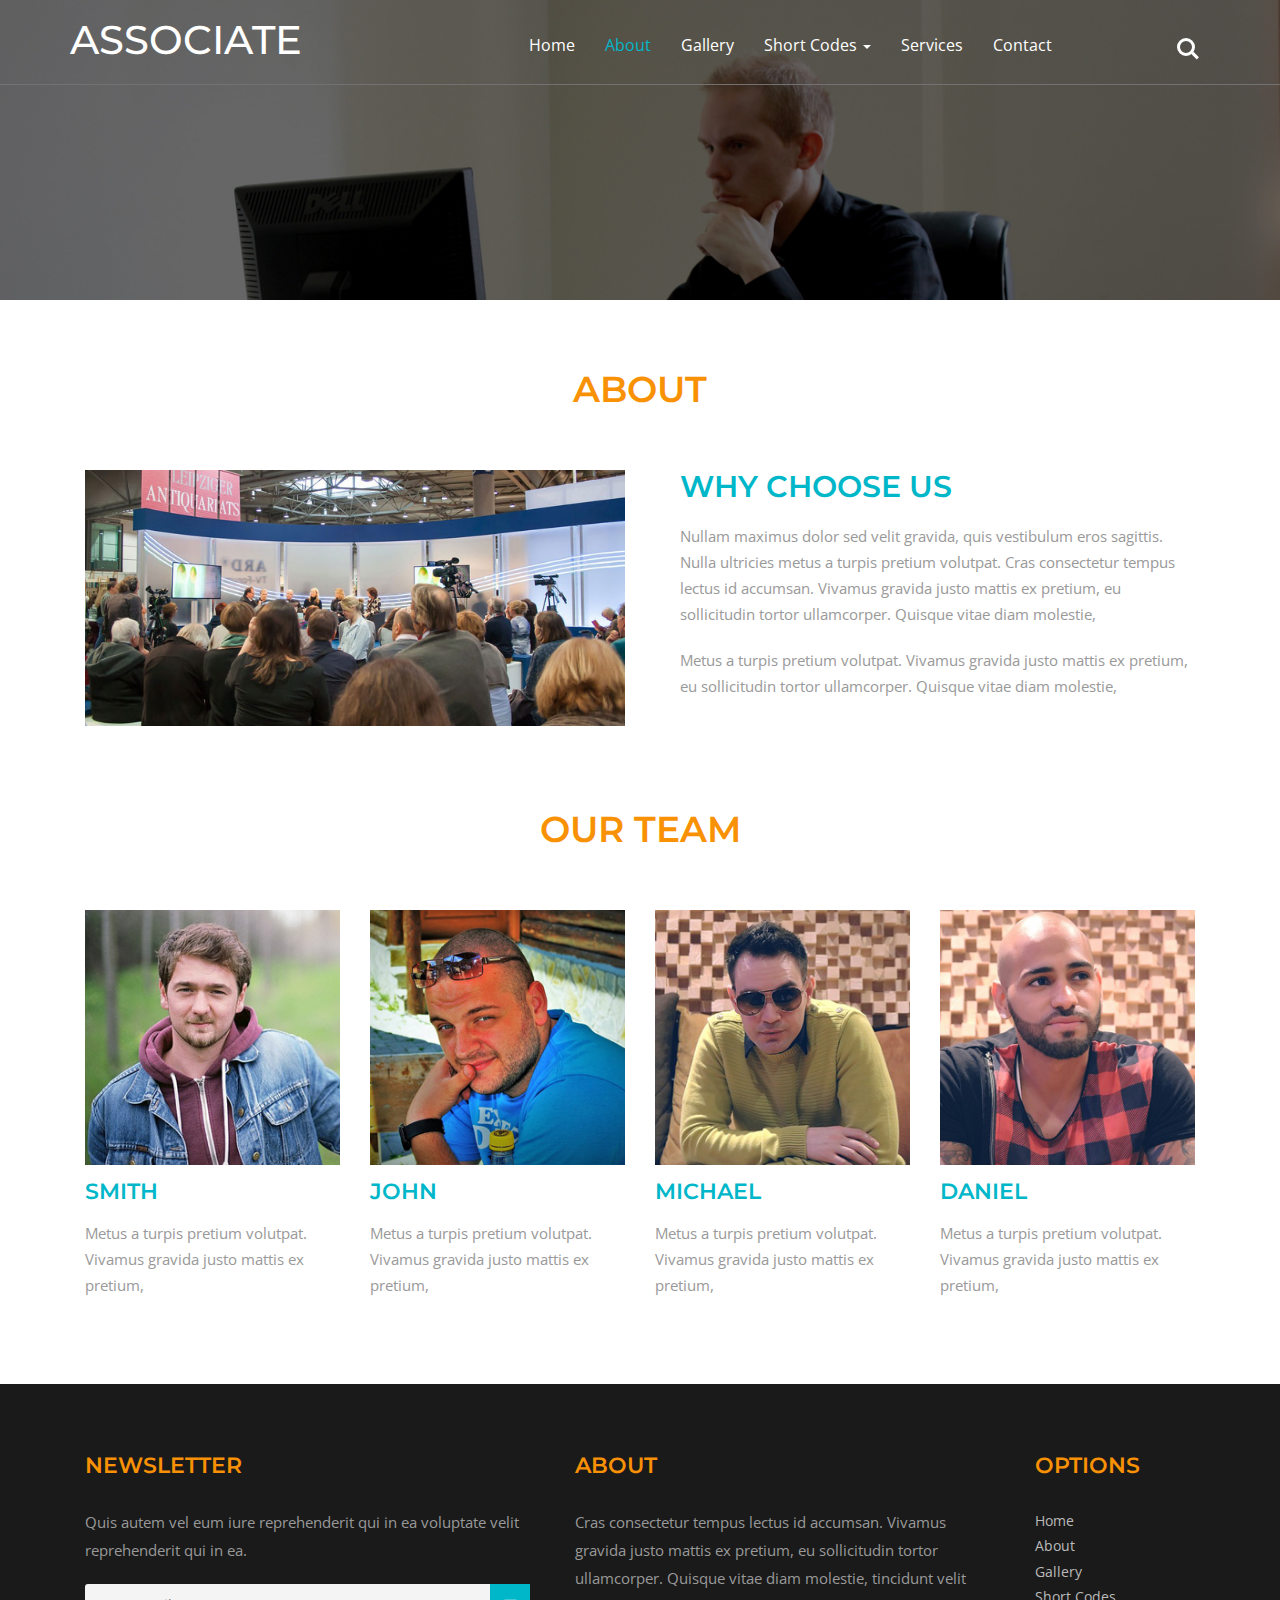
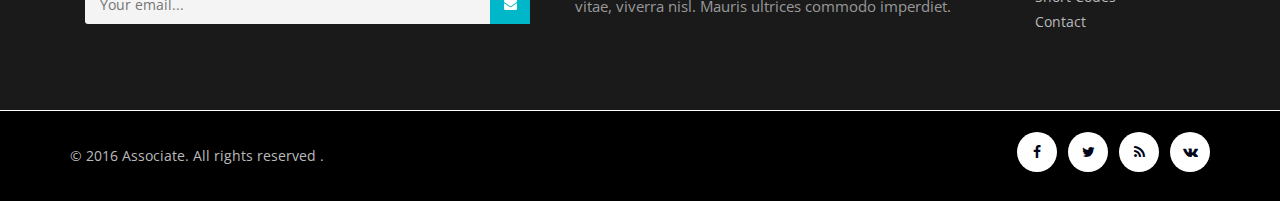
==== about.html @ c4ca6e02 "rally point start" ====
<!DOCTYPE html>
<html>
<!-- Head -->
<head>
	<title>Associate a Corporate Business Category Flat Bootstrap Responsive Website Template | About</title>
	<!-- Meta-Tags -->
		<meta name="viewport" content="width=device-width, initial-scale=1">
		<meta http-equiv="Content-Type" content="text/html; charset=utf-8">
		<meta name="keywords" content="Associate a Responsive Web Template, Bootstrap Web Templates, Flat Web Templates, Android Compatible Web Template, Smartphone Compatible Web Template, Free Webdesigns for Nokia, Samsung, LG, Sony Ericsson, Motorola Web Design">
		<script type="application/x-javascript"> addEventListener("load", function() { setTimeout(hideURLbar, 0); }, false); function hideURLbar(){ window.scrollTo(0,1); } </script>
	<!-- //Meta-Tags -->
	<!-- Custom-Theme-Files -->
	<link rel="stylesheet" href="css/bootstrap.min.css" type="text/css" media="all">
	<link rel="stylesheet" href="css/style.css" type="text/css" media="all">
	<link rel="stylesheet" href="css/font-awesome.min.css" />

	<!-- //Custom-Theme-Files -->
	<!-- Web-Fonts -->
	<link rel="stylesheet" href="//fonts.googleapis.com/css?family=Open+Sans:400,300,600,700,800" 	type="text/css">
	<link rel="stylesheet" href="//fonts.googleapis.com/css?family=Montserrat:400,700" 				type="text/css">
	<!-- //Web-Fonts -->
	<!-- Default-JavaScript-File -->
	<script type="text/javascript" src="js/jquery-2.1.4.min.js"></script>
	<script type="text/javascript" src="js/bootstrap.min.js"></script>
	<script src="js/main.js"></script>
</head>
<!-- //Head -->
<!-- Body -->
<body>
	<!-- Header -->
	<!-- banner -->
	<div class="w3l-banner1">
		<div class="header">
		<!-- Top-Bar -->
				<div class="top-bar">
				<div class="container">
					<div class="header-nav">
						<nav class="navbar navbar-default">
							<!-- Brand and toggle get grouped for better mobile display -->
							<div class="navbar-header">
								<button type="button" class="navbar-toggle collapsed" data-toggle="collapse" data-target="#bs-example-navbar-collapse-1">
									<span class="sr-only">Toggle navigation</span>
									<span class="icon-bar"></span>
									<span class="icon-bar"></span>
									<span class="icon-bar"></span>
								</button>
								<h1><a class="navbar-brand" href="index.html">Associate</a></h1>
							</div>
							<!-- Collect the nav links, forms, and other content for toggling -->
							<div class="collapse navbar-collapse nav-wil" id="bs-example-navbar-collapse-1">
								<ul class="nav navbar-nav ">
									<li><a href="index.html">Home</a></li>
									<li><a class=" active" href="about.html">About</a></li>
									<li><a href="gallery.html">Gallery</a></li>
									<li class="dropdown">
									<a href="#" class="dropdown-toggle" data-toggle="dropdown" aria-expanded="false">Short Codes <b class="caret"></b></a>
									<ul class="dropdown-menu agile_short_dropdown">
										<li><a href="icons.html">Icons</a></li>
										<li><a href="typography.html">Typography</a></li>
									</ul>
								</li>
									<li><a href="services.html">Services</a></li>
									<li><a href="contact.html">Contact</a></li>
								</ul>
							</div>
							<!-- /navbar-collapse -->

						</nav>
						<div class="cd-main-header">
									<a class="cd-search-trigger" href="#cd-search"> <span></span></a>
									<!-- cd-header-buttons -->
								</div>
								<div id="cd-search" class="cd-search">
									<form action="#" method="post">
										<input name="Search" type="search" placeholder="Search...">
									</form>
								</div>
					</div>
				</div>
			</div>
		<!-- //Top-Bar -->
	</div>
	<!-- //Header -->
	
	</div>
	<!-- //banner -->
	<!-- about -->
	<div class="agileits-abt">
		<div class="container">
			<h2 class="w3ls_head">About</h2>
			<div class="ab-top">
				<div class="col-md-6 ab-w3ls-left">
					<img src="images/9.jpg" class="img-responsive" alt="img">
				</div>
				<div class="col-md-6 ab-w3ls-right">
					<h4>Why choose us</h4>
					<p>Nullam maximus dolor sed velit gravida, quis vestibulum eros sagittis. Nulla ultricies metus a turpis pretium volutpat. Cras consectetur tempus lectus id accumsan. Vivamus gravida justo mattis ex pretium, eu sollicitudin tortor ullamcorper. Quisque vitae diam molestie,</p>
					<p>Metus a turpis pretium volutpat. Vivamus gravida justo mattis ex pretium, eu sollicitudin tortor ullamcorper. Quisque vitae diam molestie,</p>
				</div>
				<div class="clearfix"></div>
			</div>
			<!-- team -->
			<div class="team agileits">
				<div class="team-info">
					<h3 class="w3ls_head">Our Team</h3>  
						<div class="team-row">
							<div class="col-md-3 team-grids">
								<div class="team-agile-img"> 
									<a href="#"><img src="images/t1.jpg" alt="img"></a>
										<div class="view-caption">
												<ul>
													<li><a href="#"><span class="fa fa-facebook"></span></a></li>
													<li><a href="#"><span class="fa fa-twitter"></span></a></li>
													<li><a href="#"><span class="fa fa-google-plus"></span></a></li>
												</ul>
										</div> 
							
								</div>
								<h4>Smith</h4>
								<p>Metus a turpis pretium volutpat. Vivamus gravida justo mattis ex pretium, </p>
							</div>					
							<div class="col-md-3 team-grids">
								<div class="team-agile-img"> 
									<a href="#"><img src="images/t2.jpg" alt="img"></a>
									<div class="view-caption">
										<ul>
											<li><a href="#"><span class="fa fa-facebook"></span></a></li>
											<li><a href="#"><span class="fa fa-twitter"></span></a></li>
											<li><a href="#"><span class="fa fa-google-plus"></span></a></li>
										</ul>
									</div>    
								</div>
								<h4>John </h4> 
								<p>Metus a turpis pretium volutpat. Vivamus gravida justo mattis ex pretium, </p>
							</div>
							<div class="col-md-3 team-grids">
								<div class="team-agile-img"> 
									<a href="#"><img src="images/t3.jpg" alt="img"></a>
									<div class="view-caption">
										<ul>
											<li><a href="#"><span class="fa fa-facebook"></span></a></li>
											<li><a href="#"><span class="fa fa-twitter"></span></a></li>
											<li><a href="#"><span class="fa fa-google-plus"></span></a></li>
										</ul>
									</div>    
								</div>
								<h4>Michael</h4> 
								<p>Metus a turpis pretium volutpat. Vivamus gravida justo mattis ex pretium, </p>
							</div>
							<div class="col-md-3 team-grids">
								<div class="team-agile-img"> 
									<a href="#"><img src="images/t4.jpg" alt="img"></a>
									<div class="view-caption">
										<ul>
											<li><a href="#"><span class="fa fa-facebook"></span></a></li>
											<li><a href="#"><span class="fa fa-twitter"></span></a></li>
											<li><a href="#"><span class="fa fa-google-plus"></span></a></li>
										</ul>
									</div>    
								</div>
								<h4>Daniel</h4> 
								<p>Metus a turpis pretium volutpat. Vivamus gravida justo mattis ex pretium, </p>
							</div>
							<div class="clearfix"> </div>
						</div>
				</div>
			</div>
		<!-- //team -->
		</div>
	</div>
	<!-- //about -->
	<!-- footer -->
	<div class="footer-top">
		<div class="container">
			<div class="col-md-5 w3l-footer-top">
				<h3>NEWSLETTER</h3>
				<p>Quis autem vel eum iure reprehenderit qui in ea voluptate velit reprehenderit qui in ea.</p>

					<form action="#" method="post" class="newsletter">
						<input class="email" type="email" placeholder="Your email..." required="">
						<input type="submit" class="submit" value="">
					</form>
					
			</div>
			
			<div class="col-md-5 wthree-footer-top">
				<h3>About</h3>
					<p>Cras consectetur tempus lectus id accumsan. Vivamus gravida justo mattis ex pretium, eu sollicitudin tortor ullamcorper. Quisque vitae diam molestie, tincidunt velit vitae, viverra nisl. Mauris ultrices commodo imperdiet. </p>
			</div>
			<div class="col-md-2 w3ls-footer-top">
				<h3>Options</h3>
					<ul>
						<li><a href="index.html">Home</a></li>
						<li><a href="about.html">About</a></li>
						<li><a href="gallery.html">Gallery</a></li>
						<li><a href="icons.html">Short Codes</a></li>
						<li><a href="contact.html">Contact</a></li>
					</ul>
			</div>
				<div class="clearfix"></div>
		</div>
	</div>
	<div class="footer-w3layouts">
		<div class="container">
			<div class="agile-copy">
					<p>© 2016 Associate. All rights reserved .</p>
				</div>
			<div class="agileits-social">
				<ul>
					<li><a href="#"><i class="fa fa-facebook"></i></a></li>
					<li><a href="#"><i class="fa fa-twitter"></i></a></li>
					<li><a href="#"><i class="fa fa-rss"></i></a></li>
					<li><a href="#"><i class="fa fa-vk"></i></a></li>
				</ul>
			</div>
				<div class="clearfix"></div>
		</div>
	</div>
	<!-- //footer -->
</body>
<!-- //Body -->
</html>
---- css/style.css ----
/*-- Reset-Code --*/

body {
	padding: 0;
	margin: 0;
	background: #FFF;
	font-family: 'Open Sans', sans-serif;
}
body a {
	transition: 0.5s all;
	-webkit-transition: 0.5s all;
	-moz-transition: 0.5s all;
	-o-transition: 0.5s all;
	-ms-transition: 0.5s all;
	text-decoration: none;
}
body a:hover {
	text-decoration: none;
}

body a:focus, a:hover {
	text-decoration: none;
}
input[type="button"], input[type="submit"] {
	transition: 0.5s all;
	-webkit-transition: 0.5s all;
	-moz-transition: 0.5s all;
	-o-transition: 0.5s all;
	-ms-transition: 0.5s all;
}
h1, h2, h3, h4, h5, h6 {
	margin: 0;
	padding: 0;
	font-family: 'Montserrat', sans-serif;
}
p {
	margin: 0;
}
ul {
	margin: 0;
	padding: 0;
}
label {
	margin: 0;
}
a:focus, a:hover {
	text-decoration: none;
	outline: none;
}
/*-- //Reset-Code --*/
/*-- Index-Page-Styling --*/
.modal-header h4 {
    color: #f99104;
    margin: 0;
    font-size: 2em;
    font-weight: 600;
    text-transform: capitalize;
	text-align:center;
}
.modal-body p{
    margin: 1em 0 0 0;
    font-size: 1em;
    color: #999999;
    line-height: 1.8em;
}
/*-- Top-Bar --*/
.top-bar {
    width: 100%;
    padding: 10px 0 4px;
    position: relative;
    border-bottom: 1px solid #737171;
}
/*-- Logo --*/
.logo {
	width: 60%;
	float: left;
}
.logo a {
	font-size: 40px;
	font-weight: bolder;
	color: #EEE;
}
.logo a:hover {
	color: red;
}
/*-- //Logo --*/
/*-- Info --*/
.info {
	width: 40%;
	float: left;
	padding-top: 20px;
}
.info .email, .info .phone {
	width: 50%;
	float: left;
}
.info p {
	color: #EEE;
	font-size: 13px;
}
.info a {
	color: #FFF;
}
.info a:hover {
	color: #009688;
}
.info span.glyphicon {
	margin-right: 5px;
}
/*-- //Info --*/
/*-- //Top-Bar --*/
.navbar {
  margin-bottom: 0;
}
.navbar-nav {
  float: right;
  width: 59%;
}
.navbar-default {
  background:none;
  border-color: #012231;
}
.navbar-default .navbar-brand {
   font-family: 'Montserrat', sans-serif;
    color: #fff !important;
    font-size: 40px;
    text-decoration: none;
    text-transform: uppercase;
}
a.navbar-brand img {
    display: inline-block;
}
.navbar-default .navbar-collapse, .navbar-default .navbar-form {
    padding: 0;
}
.navbar-default .navbar-brand:hover {
	color: #fff;
	text-decoration: none;
}
a.navbar-brand span {
  color: #2FD828;
  margin-left: 12px;
}
.navbar {
    position: relative;
    min-height: inherit;
}
.navbar-header {
    margin-top: 20px;
}
.navbar-default .navbar-nav > .active > a, .navbar-default .navbar-nav > .active > a:hover, .navbar-default .navbar-nav > .active > a:focus {
  color: #fff;
  background-color: #2FD828;
}
.navbar-default .navbar-nav > li > a{
  color: #fff;
  font-size: 16px;
}
.navbar-nav > li > a {
  padding-top: 25px;
  padding-bottom: 25px;
}
.navbar-brand {
    height: 0;
    padding: 0;
	}
.navbar{
    border-radius: 0px;
	border:none;
}
.navbar-default .navbar-nav > li > a:hover, .navbar-default .navbar-nav > li > a:focus ,.navbar-default .navbar-nav > li > a.active{
    color:#00b7c9;
	}
.navbar {
    border-radius: 0px;
    border: none;
    padding: 0px 0;
    float: left;
    width: 95%;
}
/*--search--*/
.cd-main-header {
  /* Force Hardware Acceleration in WebKit */
  -webkit-transform: translateZ(0);
  -moz-transform: translateZ(0);
  -ms-transform: translateZ(0);
  -o-transform: translateZ(0);
  transform: translateZ(0);
}
.cd-main-header {
    -webkit-transition: -webkit-transform 0.3s;
    -moz-transition: -moz-transform 0.3s;
    transition: transform 0.3s;
    float: right;
    margin-top: 17px;
}
.cd-main-content.nav-is-visible, .cd-main-header.nav-is-visible {
	-webkit-transform: translateX(-260px);
	-moz-transform: translateX(-260px);
	-ms-transform: translateX(-260px);
	-o-transform: translateX(-260px);
	transform: translateX(-260px);
}
.nav-on-left .cd-main-content.nav-is-visible, .nav-on-left .cd-main-header.nav-is-visible {
	-webkit-transform: translateX(260px);
	-moz-transform: translateX(260px);
	-ms-transform: translateX(260px);
	-o-transform: translateX(260px);
	transform: translateX(260px);
}
.cd-header-buttons {
    position: absolute;
    display: inline-block;
    top: 0px;
    right: 0%;
}
.cd-header-buttons li {
	display: inline-block;
}
.cd-search-trigger, .cd-nav-trigger {
	position: relative;
	display: block;
	width: 44px;
	height: 44px;
	overflow: hidden;
	white-space: nowrap;
	color: transparent;
	z-index: 3;
}
.cd-search-trigger::before, .cd-search-trigger::after {
	/* search icon */
	content: '';
	position: absolute;
	-webkit-transition: opacity 0.3s;
	-moz-transition: opacity 0.3s;
	transition: opacity 0.3s;
	/* Force Hardware Acceleration in WebKit */
	-webkit-transform: translateZ(0);
	-moz-transform: translateZ(0);
	-ms-transform: translateZ(0);
	-o-transform: translateZ(0);
	transform: translateZ(0);
	-webkit-backface-visibility: hidden;
	backface-visibility: hidden;
}
.cd-search-trigger::before {
	/* lens */
	top: 11px;
	left: 11px;
	width: 18px;
	height: 18px;
	-webkit-border-radius: 50%;
	-moz-border-radius: 50%;
	border-radius: 50%;
	border: 3px solid #fff;
}
.cd-search-trigger::after {
	/* handle */
	height: 3px;
	width: 8px;
	background: #fff;
	bottom: 14px;
	right: 11px;
	-webkit-transform: rotate(45deg);
	-moz-transform: rotate(45deg);
	-ms-transform: rotate(45deg);
	-o-transform: rotate(45deg);
	transform: rotate(45deg);
}
.cd-search-trigger span {
	/* container for the X icon */
	position: absolute;
	height: 100%;
	width: 100%;
	top: 0;
	left: 0;
}
.cd-search-trigger span::before, .cd-search-trigger span::after {
	/* close icon */
	content: '';
	position: absolute;
	display: inline-block;
	height: 3px;
	width: 22px;
	top: 50%;
	margin-top: -2px;
	left: 50%;
	margin-left: -11px;
	background: #fff;
	opacity: 0;
	/* Force Hardware Acceleration in WebKit */
	-webkit-transform: translateZ(0);
	-moz-transform: translateZ(0);
	-ms-transform: translateZ(0);
	-o-transform: translateZ(0);
	transform: translateZ(0);
	-webkit-backface-visibility: hidden;
	backface-visibility: hidden;
	-webkit-transition: opacity 0.3s, -webkit-transform 0.3s;
	-moz-transition: opacity 0.3s, -moz-transform 0.3s;
	transition: opacity 0.3s, transform 0.3s;
}
.cd-search-trigger span::before {
	-webkit-transform: rotate(45deg);
	-moz-transform: rotate(45deg);
	-ms-transform: rotate(45deg);
	-o-transform: rotate(45deg);
	transform: rotate(45deg);
}
.cd-search-trigger span::after {
	-webkit-transform: rotate(-45deg);
	-moz-transform: rotate(-45deg);
	-ms-transform: rotate(-45deg);
	-o-transform: rotate(-45deg);
	transform: rotate(-45deg);
}
.cd-search-trigger.search-is-visible::before, .cd-search-trigger.search-is-visible::after {
	/* hide search icon */
	-moz-opacity: 0;
	opacity: 0;
}
.cd-search-trigger.search-is-visible span::before, .cd-search-trigger.search-is-visible span::after {
	/* show close icon */
	-moz-opacity: 1;
	opacity: 1;
}
.cd-search-trigger.search-is-visible span::before {
	-webkit-transform: rotate(135deg);
	-moz-transform: rotate(135deg);
	-ms-transform: rotate(135deg);
	-o-transform: rotate(135deg);
	transform: rotate(135deg);
}
.cd-search-trigger.search-is-visible span::after {
	-webkit-transform: rotate(45deg);
	-moz-transform: rotate(45deg);
	-ms-transform: rotate(45deg);
	-o-transform: rotate(45deg);
	transform: rotate(45deg);
}
.cd-search {
	position: absolute;
	width: 100%;
	top: 100%;
	left: 0;
	z-index: 3;
	opacity: 0;
	visibility: hidden;
	-webkit-transition: opacity .3s 0s, visibility 0s .3s;
	-moz-transition: opacity .3s 0s, visibility 0s .3s;
	transition: opacity .3s 0s, visibility 0s .3s;
}
.cd-search input {
    border-radius: 0;
    border: none;
    background: #00b7c9;
    width: 100%;
    padding: 0 5%;
	-webkit-box-shadow: inset 0 1px 0 #e2e3df, 0 3px 6px rgba(0, 0, 0, 0.05);
	-moz-box-shadow: inset 0 1px 0 #e2e3df, 0 3px 6px rgba(0, 0, 0, 0.05);
    box-shadow: inset 0 1px 0 #e2e3df, 0 3px 6px rgba(0, 0, 0, 0.05);
    -webkit-appearance: none;
    -moz-appearance: none;
    -ms-appearance: none;
    -o-appearance: none;
    font-size: 1em;
    padding: 1em 2em;
	color: #fff;
}
.cd-search input::-webkit-input-placeholder {
	color: #fff !important;
}
.cd-search input::-moz-placeholder {
	color: #fff !important;
}
.cd-search input:-moz-placeholder {
	color: #fff !important;
}
.cd-search input:-ms-input-placeholder {
	color: #fff !important;
}
.cd-search input:focus {
	outline: none;
}
.cd-search.is-visible {
	-moz-opacity: 1;
	opacity: 1;
	visibility: visible;
	-webkit-transition: opacity .3s 0s, visibility 0s 0s;
	-moz-transition: opacity .3s 0s, visibility 0s 0s;
	transition: opacity .3s 0s, visibility 0s 0s;
}
/*--//search--*/
.w3l-banner {
    background: url(../images/banner2.jpg) no-repeat 0px 0px;
    background-size: cover;
    -webkit-background-size: cover;
    -moz-background-size: cover;
    -o-background-size: cover;
    -ms-background-size: cover;
    min-height: 700px;
}
.w3l-banner1 {
   background: url(../images/banner2.jpg) no-repeat 0px 0px;
    background-size: cover;
    -webkit-background-size: cover;
    -moz-background-size: cover;
    -o-background-size: cover;
    -ms-background-size: cover;
    min-height: 300px;
}
.w3l-info {
    padding: 17em 0 0;
	text-align: center;
}
.w3l-info h3 {
    font-size: 42px;
    color: #fff;
    text-transform: uppercase;
    font-weight: 700;
}
.w3l-info p {
    font-size: 16px;
    color: #fff;
    line-height: 28px;
    margin: 20px auto 0;
    width: 65%;
}
.agileinfo-news-button a {
    padding: 8px 20px;
    color: #ffffff;
    font-size: 15px;
    text-decoration: none;
    outline: none;
}
/* Shutter In Horizontal */
.hvr-shutter-in-horizontal {
    display: inline-block;
    vertical-align: middle;
    -webkit-transform: translateZ(0);
    transform: translateZ(0);
    box-shadow: 0 0 1px rgba(0, 0, 0, 0);
    -webkit-backface-visibility: hidden;
    backface-visibility: hidden;
    -moz-osx-font-smoothing: grayscale;
    position: relative;
    background: #f99104;
    -webkit-transition-property: color;
    transition-property: color;
    -webkit-transition-duration: 0.3s;
    transition-duration: 0.3s;
}
.hvr-shutter-in-horizontal:before {
    content: "";
    position: absolute;
    z-index: -1;
    top: 0;
    bottom: 0;
    left: 0;
    right: 0;
    background: #00b7c9;
    -webkit-transform: scaleX(1);
    transform: scaleX(1);
    -webkit-transform-origin: 50%;
    transform-origin: 50%;
    -webkit-transition-property: transform;
    transition-property: transform;
    -webkit-transition-duration: 0.3s;
    transition-duration: 0.3s;
    -webkit-transition-timing-function: ease-out;
    transition-timing-function: ease-out;
}
.hvr-shutter-in-horizontal:hover, .hvr-shutter-in-horizontal:focus, .hvr-shutter-in-horizontal:active {
  color: white;
}
.hvr-shutter-in-horizontal:hover:before, .hvr-shutter-in-horizontal:focus:before, .hvr-shutter-in-horizontal:active:before {
  -webkit-transform: scaleX(0);
  transform: scaleX(0);
}
.agileinfo-news-button {
    margin-top: 35px;
}
/*-- banner-bottom --*/
.agileits-bottom-top h3 {
    background: #dcd8d9;
    color: #5e5c5d;
    text-align: center;
    min-height: 180px;
    font-weight: 600;
    padding: 50px 20px;
    font-size: 18px;
    text-transform: uppercase;
    line-height: 20px;
    border-radius: 0px 0px 125px 125px;
    transition: 0.5s all;
    -webkit-transition: 0.5s all;
    -moz-transition: 0.5s all;
    -o-transition: 0.5s all;
    -ms-transition: 0.5s all;
}
.agileits-bottom-top h3:hover{
    background: #00b7c9;
    color: #ffffff;
}
.w3layouts-banner-bottom {
    padding: 0 0 5em;
}
.agileits-bottom-top h3 span {
    font-size: 12px;
    font-weight: 400;
    padding-top: 16px;
    display: block;
    color: #777;
}
/*-- //banner-bottom --*/
/*-- //welcome --*/
.wthree-welcome-left {
    padding-left: 0;
}
.wthree-welcome h2 {
    color: #f99104;
    margin: 0;
    font-size: 36px;
    font-weight: 600;
    padding-bottom: .5em;
    position: relative;
    text-transform: uppercase;
}
.wthree-welcome h2:after {
    content: "";
    height: 3px;
    background:#00b7c9;
    position: absolute;
    width: 8%;
    top: 57px;
    left: 0;
}
.border {
    border-bottom: solid 1px #dcdcdc;
    width: 20%;
    margin-bottom: 50px;
}
.wthree-welcome p {
    font-size: 15px;
    color: #999;
    line-height: 28px;
}
.wthree-welcome {
    padding: 5em 0;
}
/*-- //welcome --*/
/*-- Video--*/
.video-w3-agileits{
	background:url('../images/conference.jpg') no-repeat 0px 0px;
	background-attachment:fixed;
	background-size:cover;
	padding:100px 0px;
	text-align:center;
}
.video-w3-agileits h3 {
    font-size: 35px;
color: white;
    margin-bottom: 40px;
    text-transform: uppercase;
    font-weight: 600;
}
.video-w3-agileits a {
    color: white;
    border: 2px solid white;
    padding: 10px 20px;
    font-size: 30px;
    margin-bottom: 30px;
    display: inline-block;
    border-radius: 50%;

}
.video-w3-agileits p {
color: white;

    font-size: 15px;
    width: 40%;
    margin: 0 auto;
    line-height: 27px;
}
.video-w3-agileits .modal-content {
	background-color:rgba(26, 60, 160, 0.85);
}

.video-w3-agileits .modal-header {
	min-height: 50px;
	padding: 0 15px;
	border-bottom: none;
}
.video-w3-agileits .modal-header .close {
	margin: 20px 10px 0 0;
	color: #FFF;
	font-size: 30px;
	outline: none;
}

.video-w3-agileits iframe {
	width: 100%;
	height: 500px;
	border:none;
}
/*-- //Video--*/
/*-- services-bottom --*/
.services-bottom{
	background: #00b7c9;
    padding: 5em 0;
}
.agileits_w3layouts_about_counter_left i {
    font-size: 30px;
    color: #f99104;
    padding: 1em 0;
}
.agileits_w3layouts_about_counter_left p {
    font-size: 2.5em;
    font-weight: bold;
    color: #fff;
    margin: 0.5em 0 0em;
}
.agileits_w3layouts_about_counter_left {
    text-align: left;
}
.agileits_w3layouts_about_counter_left h3 {
    color: #000;
    font-size: 17px;
    margin: .5em 0 0;
    text-transform: uppercase;
}
/*-- //services-bottom --*/
/*-- features --*/
.bs-example{
	margin:3em 0 0;
}
.nav-tabs > li > a {
    margin-right: 15px;
    border-radius: 0;
    color: #212121;
    text-transform: uppercase;
    font-weight: 600;
}
.nav-tabs > li {
    float: none;
    display: inline-block;
}
.nav-tabs {
    width: 43%;
    margin: 0;
    border-bottom: 1px solid #ffffff;
}
.nav-tabs > li > a:hover {
    border: 1px solid #00b7c9;
    border-bottom: 1px solid #00b7c9;
    background: #00b7c9;
    color: #fff;
}
.nav > li > a:hover, .nav > li > a:focus {
     background: #00b7c9;
}
.nav-tabs > li.active > a, .nav-tabs > li.active > a:hover, .nav-tabs > li.active > a:focus {
    border: 1px solid #00b7c9;
    border-bottom: 1px solid #00b7c9;
    background: #00b7c9;
    color: #fff;
}
.w3agile_tab_left h4 {
    font-size: 22px;
    color: #f99104;
    line-height: 32px;
    text-transform: uppercase;
    font-weight: 600;
}
.w3agile_tab_left p {
    color: #999;
    line-height: 2em;
    margin: 1em 0 2em;
    font-size: 15px;
}
.w3agile_tabs {
    margin: 3em 0 0;
}
.w3agile_tab_right1 {
    margin: 2em 0 0;
}
.features h3 {
    color: #f99104;
    margin: 0;
    font-size: 36px;
    font-weight: 600;
    padding-bottom: .5em;
    position: relative;
    text-transform: uppercase;
}
.features h3:after {
    content: "";
    height: 3px;
    background: #00b7c9;
    position: absolute;
    width: 8%;
    top: 57px;
    left: 0;
}
.features {
    padding: 5em 0;
}
.w3agile_tab_right.w3agile_tab_right2 {
    padding-left: 0;
}
/*-- //features --*/
/*-- Newsletter --*/
.footer-top {
    background: #1a1a1a;
    padding: 5em 0;
}
.footer-info p {
	color: #B7B4B4;
	font-weight: 400;
	font-size: 14px;
	line-height: 23px;
	margin-bottom: 20px;
	text-align: left;
}
.newsletter {
	position: relative;
}
.newsletter .email {
	padding: 5px 60px 5px 15px;
	border-radius: 3px;
	-Webkit-border-radius: 3px;
	-moz-border-radius: 3px;
	height: 40px;
	border: 1px solid #fff;
	width: 100%;
	text-align: left;
}
.newsletter .email {
	background-color:#F4F4F4;
	border: none;
}
.newsletter .submit {
	width: 40px;
	height: 40px;
	background-image: url('../images/subscribe.png');
	background-repeat: no-repeat;
	background-position: center;
	position: absolute;
	background-color: #00b7c9;
	top: 0;
	right: 0;
	outline:none;
	border: none;
}
/*-- //Newsletter --*/
.w3ls-footer-top ul{
	padding:0;
	margin:0;
}
.w3ls-footer-top ul li{
	display:block;
}
.w3ls-footer-top ul li a{
    font-size: 1em;
    color: #BBBBBB;
    line-height: 1.8em;
	text-decoration:none;
}
.w3ls-footer-top ul li a:hover{
	color: #ffffff;
}
.footer-top h3 {
    color: #f99104;
    margin-bottom: 30px;
    font-size: 22px;
    text-transform: uppercase;
    font-weight: 600;
}
.footer-top p {
    color: #999;
    font-size: 15px;
    line-height: 28px;
    margin-bottom: 20px;
}
.wthree-footer-top ul li{
	list-style-type: none;
    margin-bottom: 1em;
    font-size: 14px;
    line-height: 1.8em;
    color: #999;
    padding-left: 1em;
}
.wthree-footer-top ul li span{
	left:-1em;
}
.wthree-footer-top ul li a{
	color:#999;
	text-decoration:none;
}
.wthree-footer-top ul li a:hover{
	color:#fff;
}
.wthree-footer-top {
    padding: 0 30px;
}
.agileits-social ul{
	padding:0;
	margin:0;
}
.agileits-social ul li{
	display:inline-block;
}
.agileits-social ul li a {
	color: #333;
    text-align: center;
}
.agileits-social ul li a i.fa.fa-facebook{
    height: 40px;
    width: 40px;
    background: #fff;
    line-height: 40px;
    color: #000618;
    border-radius: 50%;
	-webkit-border-radius: 50%;
	-moz-border-radius: 50%;
	-o-border-radius: 50%;
	-ms-border-radius: 50%;
	transition:0.5s all;
	-webkit-transition:0.5s all;
	-moz-transition:0.5s all;
	-o-transition:0.5s all;
	-ms-transition:0.5s all;
}
.agileits-social ul li a i.fa.fa-facebook:hover {
    height: 40px;
    width: 40px;
    line-height: 40px;
	background: #3b5998;
	color:#fff;
}
.agileits-social ul li a i.fa.fa-twitter{
    height: 40px;
    width: 40px;
     background: #fff;
    line-height: 40px;
    color: #000618;
    border-radius: 50%;
	-webkit-border-radius: 50%;
	-moz-border-radius: 50%;
	-o-border-radius: 50%;
	-ms-border-radius: 50%;
	transition:0.5s all;
	-webkit-transition:0.5s all;
	-moz-transition:0.5s all;
	-o-transition:0.5s all;
	-ms-transition:0.5s all;
}
.agileits-social ul li a i.fa.fa-twitter:hover{
    height: 40px;
    width: 40px;
    line-height: 40px;
	background: #1da1f2;
	color:#fff;
}
.agileits-social ul li a i.fa.fa-rss{
    height: 40px;
    width: 40px;
     background: #fff;
    line-height: 40px;
    color: #000618;
    border-radius: 50%;
	-webkit-border-radius: 50%;
	-moz-border-radius: 50%;
	-o-border-radius: 50%;
	-ms-border-radius: 50%;
	transition:0.5s all;
	-webkit-transition:0.5s all;
	-moz-transition:0.5s all;
	-o-transition:0.5s all;
	-ms-transition:0.5s all;
}
.agileits-social ul li a i.fa.fa-rss:hover{
    height: 40px;
    width: 40px;
    line-height: 40px;
	background: #f26522;
	color:#fff;
}
.agileits-social ul li a i.fa.fa-vk{
    height: 40px;
    width: 40px;
      background: #fff;
    line-height: 40px;
    color: #000618;
    border-radius: 50%;
	-webkit-border-radius: 50%;
	-moz-border-radius: 50%;
	-o-border-radius: 50%;
	-ms-border-radius: 50%;
	transition:0.5s all;
	-webkit-transition:0.5s all;
	-moz-transition:0.5s all;
	-o-transition:0.5s all;
	-ms-transition:0.5s all;
}
.agileits-social ul li a i.fa.fa-vk:hover{
    height: 40px;
    width: 40px;
    line-height: 40px;
	background: #45668e;
	color:#fff;
}
.agileits-social ul li:nth-child(2){
	margin:0 .5em;
}
.agileits-social ul li:nth-child(3){
	margin:0 .5em 0 0;
}
.agile-copy {
    float: left;
}
.agileits-social {
    float: right;
}
/*-- footer --*/
.footer-w3layouts {
    padding: 1.5em 0;
    border-top: 1px solid #fff;
    background: #000000;
}
.footer-w3layouts p{
	padding:1em 0;
	text-align:center;
	color:#BBBBBB;
	margin:0;
}
.footer-w3layouts p a{
	text-decoration:none;
	color:#00b7c9;
}
/*-- //footer --*/
/*-- icons --*/
.codes a {
    color: #999;
}
.icon-box {
    padding: 8px 15px;
    background:rgba(149, 149, 149, 0.18);
    margin: 1em 0 1em 0;
    border: 5px solid #ffffff;
    text-align: left;
    -moz-box-sizing: border-box;
    -webkit-box-sizing: border-box;
    box-sizing: border-box;
    font-size: 13px;
    transition: 0.5s all;
    -webkit-transition: 0.5s all;
    -o-transition: 0.5s all;
    -ms-transition: 0.5s all;
    -moz-transition: 0.5s all;
    cursor: pointer;
}
.icon-box:hover {
    background: #000;
	transition:0.5s all;
	-webkit-transition:0.5s all;
	-o-transition:0.5s all;
	-ms-transition:0.5s all;
	-moz-transition:0.5s all;
}
.icon-box:hover i.fa {
	color:#fff !important;
}
.icon-box:hover a.agile-icon {
	color:#fff !important;
}
.codes .bs-glyphicons li {
    float: left;
    width: 12.5%;
    height: 115px;
    padding: 10px;
    line-height: 1.4;
    text-align: center;
    font-size: 12px;
    list-style-type: none;
}
.codes .bs-glyphicons .glyphicon {
    margin-top: 5px;
    margin-bottom: 10px;
    font-size: 24px;
}
.codes .glyphicon {
    position: relative;
    top: 1px;
    display: inline-block;
    font-family: 'Glyphicons Halflings';
    font-style: normal;
    font-weight: 400;
    line-height: 1;
    -webkit-font-smoothing: antialiased;
    -moz-osx-font-smoothing: grayscale;
	color: #777;
}
.codes .bs-glyphicons .glyphicon-class {
    display: block;
    text-align: center;
    word-wrap: break-word;
}
h3.icon-subheading {
	font-size: 28px;
    color:#00b7c9 !important;
    margin: 30px 0 15px;
}
h3.agileits-icons-title {
    text-align: center;
    font-size: 33px;
    color: #404040;
}
.icons a {
    color: #999;
}
.icon-box i {
    margin-right: 10px !important;
    font-size: 20px !important;
    color: #282a2b !important;
}
.bs-glyphicons li {
    float: left;
    width: 18%;
    height: 115px;
    padding: 10px;
    line-height: 1.4;
    text-align: center;
    font-size: 12px;
    list-style-type: none;
    background:rgba(149, 149, 149, 0.18);
    margin: 1%;
}
.bs-glyphicons .glyphicon {
    margin-top: 5px;
    margin-bottom: 10px;
    font-size: 24px;
	color: #282a2b;
}
.glyphicon {
    position: relative;
    top: 1px;
    display: inline-block;
    font-family: 'Glyphicons Halflings';
    font-style: normal;
    font-weight: 400;
    line-height: 1;
    -webkit-font-smoothing: antialiased;
    -moz-osx-font-smoothing: grayscale;
	color: #777;
}
.bs-glyphicons .glyphicon-class {
    display: block;
    text-align: center;
    word-wrap: break-word;
}
@media (max-width:991px){
	h3.agileits-icons-title {
		font-size: 28px;
	}
	h3.icon-subheading {
		font-size: 22px;
	}
}
@media (max-width:768px){
	h3.agileits-icons-title {
		font-size: 28px;
	}
	h3.icon-subheading {
		font-size: 25px;
	}
	.row {
		margin-right: 0;
		margin-left: 0;
	}
	.icon-box {
		margin: 0;
	}
}
@media (max-width: 640px){
	.icon-box {
		float: left;
		width: 50%;
	}
}
@media (max-width: 480px){
	.bs-glyphicons li {
		width: 31%;
	}
}
@media (max-width: 414px){
	h3.agileits-icons-title {
		font-size: 23px;
	}
	h3.icon-subheading {
		font-size: 18px;
	}
	.bs-glyphicons li {
		width: 31.33%;
	}
}
@media (max-width: 384px){
	.icon-box {
		float: none;
		width: 100%;
	}
}
/*-- //icons --*/
/*--Typography--*/
.well {
    font-weight: 300;
    font-size: 14px;
}
.list-group-item {
    font-weight: 300;
    font-size: 14px;
}
li.list-group-item1 {
    font-size: 14px;
    font-weight: 300;
}
.typo p {
    margin: 0;
    font-size: 14px;
    font-weight: 300;
}
.show-grid [class^=col-] {
    background: #fff;
	text-align: center;
	margin-bottom: 10px;
	line-height: 2em;
	border: 10px solid #f0f0f0;
}
.show-grid [class*="col-"]:hover {
	background: #e0e0e0;
}
.grid_3{
	margin-bottom:2em;
}
.xs h3, h3.m_1{
	color:#000;
	font-size:1.7em;
	font-weight:300;
	margin-bottom: 1em;
}
.grid_3 p{
	color: #999;
	font-size: 0.85em;
	margin-bottom: 1em;
	font-weight: 300;
}
.grid_4{
	background:none;
	margin-top:50px;
}
.label {
	font-weight: 300 !important;
	border-radius:4px;
}
.grid_5{
	background:none;
	padding:2em 0;
}
.grid_5 h3, .grid_5 h2, .grid_5 h1, .grid_5 h4, .grid_5 h5, h3.hdg, h3.bars {
	margin-bottom: 1em;
    color:#00b7c9;
    font-weight: bold;
}
.table > thead > tr > th, .table > tbody > tr > th, .table > tfoot > tr > th, .table > thead > tr > td, .table > tbody > tr > td, .table > tfoot > tr > td {
	border-top: none !important;
}
.tab-content > .active {
	display: block;
	visibility: visible;
}
.pagination > .active > a, .pagination > .active > span, .pagination > .active > a:hover, .pagination > .active > span:hover, .pagination > .active > a:focus, .pagination > .active > span:focus {
	z-index: 0;
}
.badge-primary {
	background-color: #03a9f4;
}
.badge-success {
	background-color: #8bc34a;
}
.badge-warning {
	background-color: #ffc107;
}
.badge-danger {
	background-color: #e51c23;
}
.grid_3 p{
	line-height: 2em;
	color: #888;
	font-size: 0.9em;
	margin-bottom: 1em;
	font-weight: 300;
}
.bs-docs-example {
	margin: 1em 0;
}
section#tables  p {
	margin-top: 1em;
}
.tab-container .tab-content {
	border-radius: 0 2px 2px 2px;
	border: 1px solid #e0e0e0;
	padding: 16px;
	background-color: #ffffff;
}
.table td, .table>tbody>tr>td, .table>tbody>tr>th, .table>tfoot>tr>td, .table>tfoot>tr>th, .table>thead>tr>td, .table>thead>tr>th {
	padding: 15px!important;
}
.table > thead > tr > th, .table > tbody > tr > th, .table > tfoot > tr > th, .table > thead > tr > td, .table > tbody > tr > td, .table > tfoot > tr > td {
	font-size: 0.9em;
	color: #999;
	border-top: none !important;
}
.tab-content > .active {
	display: block;
	visibility: visible;
}
.label {
	font-weight: 300 !important;
}
.label {
	padding: 4px 6px;
	border: none;
	text-shadow: none;
}
.alert {
	font-size: 0.85em;
}
h1.t-button,h2.t-button,h3.t-button,h4.t-button,h5.t-button {
	line-height:2em;
	margin-top:0.5em;
	margin-bottom: 0.5em;
}
li.list-group-item1 {
	line-height: 2.5em;
}
.input-group {
	margin-bottom: 20px;
}
.in-gp-tl{
	padding:0;
}
.in-gp-tb{
	padding-right:0;
}
.list-group {
	margin-bottom: 48px;
}
ol {
	margin-bottom: 44px;
}
h2.typoh2{
    margin: 0 0 10px;
}
@media (max-width:768px){
	.grid_5 {
		padding: 0 0 1em;
	}
	.grid_3 {
		margin-bottom: 0em;
	}
}
@media (max-width:640px){
	h1, .h1, h2, .h2, h3, .h3 {
		margin-top: 0px;
		margin-bottom: 0px;
	}
	.grid_5 h3, .grid_5 h2, .grid_5 h1, .grid_5 h4, .grid_5 h5, h3.hdg, h3.bars {
		margin-bottom: .5em;
	}
	.progress {
		height: 10px;
		margin-bottom: 10px;
	}
	ol.breadcrumb li,.grid_3 p,ul.list-group li,li.list-group-item1 {
		font-size: 14px;
	}
	.breadcrumb {
		margin-bottom: 25px;
	}
	.well {
		font-size: 14px;
		margin-bottom: 10px;
	}
	h2.typoh2 {
		font-size: 1.5em;
	}
	.label {
		font-size: 60%;
	}
	.in-gp-tl {
		padding: 0 1em;
	}
	.in-gp-tb {
		padding-right: 1em;
	}
}
@media (max-width:480px){
	.grid_5 h3, .grid_5 h2, .grid_5 h1, .grid_5 h4, .grid_5 h5, h3.hdg, h3.bars {
		font-size: 1.2em;
	}
	.table h1 {
		font-size: 26px;
	}
	.table h2 {
		font-size: 23px;
	}
	.table h3 {
		font-size: 20px;
	}
	.label {
		font-size: 53%;
	}
	.alert,p {
		font-size: 14px;
	}
	.pagination {
		margin: 20px 0 0px;
	}
	.grid_3.grid_4.w3layouts {
		margin-top: 0;
	}
}
@media (max-width: 320px){
	.grid_4 {
		margin-top: 18px;
	}
	h3.title {
		font-size: 1.6em;
	}
	.alert, p,ol.breadcrumb li, .grid_3 p,.well, ul.list-group li, li.list-group-item1,a.list-group-item {
		font-size: 13px;
	}
	.alert {
		padding: 10px;
		margin-bottom: 10px;
	}
	ul.pagination li a {
		font-size: 14px;
		padding: 5px 11px;
	}
	.list-group {
		margin-bottom: 10px;
	}
	.well {
		padding: 10px;
	}
	.nav > li > a {
		font-size: 14px;
	}
	table.table.table-striped,.table-bordered,.bs-docs-example {
		display: none;
	}
}
/*-- //typography --*/
.agileits-gal, .agileits-abt, .agileits-ser, .agileits-con, .typo, .w3_wthree_agileits_icons {
    padding: 5em 0;
}
.w3ls_head {
    text-align: center;
    color: #f99104;
    font-size: 36px;
    font-weight: 600;
    text-transform: uppercase;
    margin-bottom: 60px;
}
/*-- gallery --*/
.gallery-grids{
	margin:3em 0 0;
}
.item-desc {
    background-color: rgba(0,0,0,0.5);
    color: white;
    position: absolute;
    text-transform: uppercase;
    text-align: center;
    padding: 1em;
    z-index: 1;
    bottom: 1em;
    left: 1em;
    right: 1em;
}
/* Filter controls */
.simplefilter li, .multifilter li, .sortandshuffle li {
    color: #fff;
    cursor: pointer;
    display: inline-block;
    padding: .3em 0.6em;
    font-size: 1em;
    margin: 0 1.5em 0 1.8em;
    background: none;
    border-radius: 4px;
    position: relative;
}
.simplefilter li:before {
    content: '';
    width: 22px;
    height: 1px;
    background-color: #fff;
    position: absolute;
    transform: rotate(-68deg);
    top: 14px;
    left: -37px;
}
.simplefilter li:nth-child(1):before {
    height: 0;
}
.simplefilter li.active {
    color: #fff;
    background: #fe7200;
}
/* Shuffle and sort controls */
select {
    padding: 1rem 1rem;
    text-transform: uppercase;
}
.sortandshuffle .shuffle-btn {
    background-color: #dec800;
}
.sortandshuffle .sort-btn {
    background-color: #de0000;
}
.sortandshuffle .sort-btn.active {
    background-color: #9d0000;
}
/*----*/
ul.simplefilter {
    text-align: center;
	margin-bottom: 1em;
}
.gallery-grids-left-sub,.gallery-grid-sub{
	margin:2em 0 0;
}
.gallery-grids-left-subl,.gallery-grids-left {
    padding-left: 0;
}
.gallery-grids-left-subr {
    padding-right: 0;
}
.gallery-grids-right1 {
    padding: 0 1em;
	margin:2em 0;
}
.gallery-grid img {
    width: 100%;
	cursor: pointer;
}
.gallery-grid{
	position:relative;
}
.gallery-grid-pos{
	position:absolute;
	top:0%;
	left:5%;
	text-align:center;
	opacity:0;
	background:#000;
	transition:.5s ease-in-out;
	-webkit-transition:.5s ease-in-out;
	-moz-transition:.5s ease-in-out;
	-o-transition:.5s ease-in-out;
	-ms-transition:.5s ease-in-out;
}
.gallery-grid:hover .gallery-grid-pos{
	opacity:1;
}
.gallery-grid:hover img{
	opacity:.5;
}
/*-- //gallery --*/
.map iframe {
    width: 100%;
    min-height: 300px;
}

/*--contact--*/
.contact-w3-agileits {
    padding-top: 0px;
}
h5.tittle{
    color: #1a5e71;
    font-size: 33px;
    margin-bottom: 80px;
    text-transform: uppercase;
    text-align: center;
}
.contact-w3-agileits input[type="text"],.contact-w3-agileits input[type="email"] {
    border:2px solid #333;
    padding: 10px;
	outline: none;
    width: 48%;
}
.contact-w3-agileits input[type="email"] {
    margin-left: 25px;
}
.contact-w3-agileits textarea {
    border: none;
    outline: none;
    resize: none;
    width: 100%;
    height: 200px;
    padding: 10px;
    border: 2px solid #333;
    margin-top: 20px;
}
.contact-w3-agileits input[type="submit"] {
    border: none;
    outline: none;
    color: #fff;
    background:#00b7c9;
    font-size: 21px;
    margin: 0;
    display: block;
    margin-top: 25px;
    padding: 6px 30px;
    transition: 0.5s all;
    -webkit-transition: 0.5s all;
    -moz-transition: 0.5s all;
    -o-transition: 0.5s all;
    -ms-transition: 0.5s all;
    font-weight: 600;
}
.contact-w3-agileits input[type="submit"]:hover {
    background: #f99104;
    color: #ffffff;
	transition: 0.5s all;
    -webkit-transition: 0.5s all;
    -moz-transition: 0.5s all;
    -o-transition: 0.5s all;
    -ms-transition: 0.5s all;
}
.contact-w3layouts-right ul li{
	list-style-type: none;
    margin-bottom: 1em;
    font-size: 14px;
    line-height: 1.8em;
    color: #999;
    padding-left: 1em;
}
.contact-w3layouts-right ul li span {
    left: -1em;
    color: #f99104;
}
.contact-w3layouts-right ul li a{
	color:#999;
	text-decoration:none;
}
.contact-w3layouts-right ul li a:hover{
	color:#f99104;;
}
.contact-w3layouts-right {
    padding-left: 50px;
}
.contact-w3layouts-right h4 {
    font-size: 25px;
    text-transform: uppercase;
    margin-bottom: 30px;
    font-weight: 600;
    color: #00b7c9;
}
/*--//contact--*/
.navbar-default .navbar-nav > .open > a, .navbar-default .navbar-nav > .open > a:hover, .navbar-default .navbar-nav > .open > a:focus {
    color: #fff;
    background-color: transparent;
}
.navbar-default .navbar-nav > .active.open > a{
	color: #204b87;
}
/*-- services --*/
.agileinfo_services_grid1{
	padding:2em;
	background:#f5f5f5;
	position:relative;
}
.agileinfo_services_grid1_pos{
	position: absolute;
    width: 50px;
    height: 50px;
    background: #00b7c9;
    border-radius: 40px;
    top: -20%;
    left: 5%;
    text-align: center;
}
.agileinfo_services_grid1_pos span{
	color: #fff;
    font-size: 1em;
    top: 15px;
}
.agileinfo_services_grid1 h4 {
    font-size: 1.1em;
    color: #212121;
    text-transform: uppercase;
    line-height: 28px;
    position: relative;
    font-weight: 600;
    padding-bottom: .5em;
}
.agileinfo_services_grid1 h4:after{
	content:'';
	background:#999;
	height:2px;
	width:20%;
	right:10%;
	bottom:0%;
	position:absolute;
}
.agileinfo_services_grid1 p{
	color:#999;
	line-height:2em;
	margin:1em 0 0;
}
.agileinfo_services_grids{
	margin:6em 0 0;
}
.agileinfo_services_grid:hover .agileinfo_services_grid1 h4:after,.agileinfo_services_grid:hover .agileinfo_services_grid1_pos{
	background:#f99104;
}
.agileinfo_services_grid:hover .agileinfo_services_grid1_pos span{
	color: #fff;
}
.w3agile_services_grids{
	margin:4em 0 0;
}
.latest {
    margin-top: 6em;
}
.latest-w3l-left h4 {
    font-size: 22px;
    font-weight: 600;
    text-transform: uppercase;
    margin: 16px 0;
    color: #00b7c9;
}
.latest-w3l-left p {
    font-size: 15px;
    color: #999;
    line-height: 28px;
}
/*-- //services --*/
/*-- team --*/
.team-agile-img {
  background-color: #FFF;
  display: block;
  overflow: hidden;
  position: relative;
  -webkit-transition: all 0.5s;
  -moz-transition: all 0.5s;
  -ms-transition: all 0.5s;
  -o-transition: all 0.5s;
  transition: all 0.5s;
  opacity: 1;
  filter: alpha(opacity=100);
}
.team-agile-img img {
  width: 100%;
  -webkit-transition: all 0.5s;
  -moz-transition: all 0.5s;
  -ms-transition: all 0.5s;
  -o-transition: all 0.5s;
  transition: all 0.5s;
}
.team-agile-img:before {
  content: '';
  background-color: rgba(0, 0, 0, 0);
  left: 0;
  top: 0;
  right: 0;
  bottom: 0;
  position: absolute;
  -webkit-transition: all 0.5s;
  -moz-transition: all 0.5s;
  -ms-transition: all 0.5s;
  -o-transition: all 0.5s;
  transition: all 0.5s;
}
.team-agile-img:hover {
  cursor: pointer;
}
.team-agile-img:hover:before {
  background-color: rgba(0, 0, 0, 0.8);
}
.team-agile-img:hover .view-caption {
  -moz-transform: translateY(0%) scale(1);
  -o-transform: translateY(0%) scale(1);
  -ms-transform: translateY(0%) scale(1);
  -webkit-transform: translateY(0%) scale(1);
  transform: translateY(0%) scale(1);
}
.view-caption {
    background-color: rgba(95, 90, 90, 0.69);
    bottom: 0;
    height: 25%;
    left: 0;
    padding: 15px 20px;
    position: absolute;
    right: 0;
    text-align: left;
    z-index: 99;
    -webkit-transition: all 0.5s;
    -moz-transition: all 0.5s;
    -ms-transition: all 0.5s;
    -o-transition: all 0.5s;
    transition: all 0.5s;
    -moz-transform: translateY(150%) scale(1.5);
    -o-transform: translateY(150%) scale(1.5);
    -ms-transform: translateY(150%) scale(1.5);
    -webkit-transform: translateY(150%) scale(1.5);
    transform: translateY(150%) scale(1.5);
}
.view-caption .w3ls-info {
  float: left;
}
.team-grids h4 {
    font-size: 22px;
    text-transform: uppercase;
    font-weight: 600;
    margin-top: 15px;
    color: #00b7c9;
}
.view-caption .w3ls-info p {
    color: #000;
    font-size: 1em;
}
.view-caption ul {
    text-align: center;
}
.view-caption ul li {
  display: inline-block;
}
.view-caption ul li a {
    background-color: #fff;
    border-radius: 50%;
    color: #f99104;
    display: inline-block;
    margin: 0 2px;
    height: 28px;
    text-align: center;
    line-height: 28px;
    width: 28px;
    -webkit-transition: all 0.5s;
    -moz-transition: all 0.5s;
    -ms-transition: all 0.5s;
    -o-transition: all 0.5s;
    transition: all 0.5s;
    -moz-transform: scale(1);
    -o-transform: scale(1);
    -ms-transform: scale(1);
    -webkit-transform: scale(1);
    transform: scale(1);
}
.view-caption ul li a:hover {
  -moz-transform: scale(1.2);
  -o-transform: scale(1.2);
  -ms-transform: scale(1.2);
  -webkit-transform: scale(1.2);
  transform: scale(1.2);
}
.team.agileits {
    margin-top: 6em;
}
.team-info p {
    font-size: 15px;
    color: #999;
    margin: 16px 0;
    line-height: 26px;
}
/*-- //team --*/
.ab-w3ls-right h4 {
    font-size: 30px;
    text-transform: uppercase;
    font-weight: 600;
    color: #00b7c9;
}
.ab-w3ls-right p {
    font-size: 15px;
    color: #999;
    margin: 20px 0 0;
    line-height: 26px;
}
.ab-w3ls-right {
    padding-left: 40px;
}
/*-- responsive design --*/
@media (max-width: 1080px){
.navbar-nav {
    width: 64%;
}
.nav-tabs {
    width: 60%;
}
}
@media (max-width: 1024px){
.w3l-info {
    padding: 12em 0 0;
}
.w3l-banner {
    min-height: 570px;
}
.w3l-banner1 {
    min-height: 200px;
}
.view-caption .w3ls-info  h4 {
    font-size: 1.3em;
	margin-top:6px;
}
.contact-w3-agileits input[type="text"], .contact-w3-agileits input[type="email"] {
    width: 47.5%;
}
}
@media (max-width: 991px){
.navbar-nav > li > a {
    padding-top: 22px;
    padding-bottom: 20px;
}
.nav>li>a {
    padding: 10px 7px ! important;
}
.sb-search {
    margin-top: 9px;
}
.navbar-header {
    margin-top: 18px;
}
.w3 {
    font-size: 5em;
    letter-spacing: 30px;
}
.w3l-info {
    padding: 8em 0 0;
}
.navbar-nav {
    width: 68%;
    margin-top: 9px;
}
.navbar-default .navbar-brand {
    font-size: 32px;
}
.cd-main-header {
    margin-top: 10px;
}
.navbar {
    width: 93%;
}
.w3l-banner {
    min-height: 500px;
}
.w3l-info h3 {
    font-size: 35px;
}
.w3l-info p {
    font-size: 15px;
    width: 90%;
}
.agileits-bottom-top {
    float: left;
    width: 25%;
}
.agileits-bottom-top h3 {
    min-height: 173px;
    padding: 32px 12px;
    font-size: 16px;
}
.agileits-bottom-top h3 span {
    font-size: 11px;
    padding-top: 10px;
}
.w3layouts-banner-bottom {
    padding: 0 0 3em;
}
.wthree-welcome {
    padding: 3em 0;
}
.wthree-welcome-left {
    float: left;
    width: 55%;
}
.wthree-welcome-right {
    float: left;
    width: 45%;
}
.wthree-welcome p {
    font-size: 14px;
}
.agileinfo-news-button {
    margin-top: 24px;
}
.video-w3-agileits {
    padding: 50px 0px;
}
.video-w3-agileits p {
	font-size: 14px;
    width: 60%;
}
.w3agile_tab_left {
    float: left;
    width: 55%;
}
.w3agile_tab_right.w3agile_tab_right2 {
    float: left;
    width: 45%;
}
.nav-tabs {
    width: 60%;
}
.w3agile_tab_left h4 {
    font-size: 20px;
}
.features {
    padding: 3em 0;
}
.w3agile_tab_left p {
    font-size: 14px;
}
.services-bottom {
    padding: 3em 0;
}
.agileits_w3layouts_about_counter_left {
    float: left;
    width: 25%;
}
.agileits_w3layouts_about_counter_left h3 {
    font-size: 13px;
}
.agileits_w3layouts_about_counter_left i {
    padding: 0.7em 0;
}
.footer-top {
    padding: 3em 0;
}
.w3l-footer-top {
    float: left;
    width: 41%;
}
.wthree-footer-top {
    float: left;
    width: 40%;
	padding: 0 16px;
}
.w3ls-footer-top {
    float: left;
    width: 19%;
}
.footer-top p {
    font-size: 14px;
}
.view-caption {
    height: 18%;
}
.agileits-gal, .agileits-abt, .agileits-ser, .agileits-con, .typo, .w3_wthree_agileits_icons {
    padding: 3em 0;
}
.ab-w3ls-left {
    margin-bottom: 20px;
}
.w3ls_head {
    margin-bottom: 40px;
}
.ab-w3ls-right h4 {
    font-size: 26px;
}
.ab-w3ls-right {
    padding-left: 16px;
}
.ab-w3ls-right p {
    font-size: 14px;
}
.team.agileits {
    margin-top: 3em;
}
.team-grids {
    float: left;
    width: 50%;
    margin-bottom: 16px;
}
.team-info p {
    font-size: 14px;
}
.gallery-grids-left {
	float: left;
	width: 50%;
}
.gallery-grids-left-subl {
	padding-right: 0;
}
.gallery-grids-left-subr {
	padding: 0;
	margin: 2em 0 0;
}
.gallery-grids-right {
	padding-right: 0;
	margin-bottom: 2em;
}
.gallery-grids-right1 {
	padding: 0 0em 0 1em;
	margin: 0em 0 2em;
}
.agileinfo_services_grid {
    margin-bottom: 50px;
}
.w3agile_services_grids {
    margin: 0em 0 0;
}
.agileinfo_services_grids {
    margin: 5em 0 0;
}
.latest {
    margin-top: 1em;
}
.latest-w3l-left {
    float: left;
    width: 33.33%;
}
.latest-w3l-left p {
    font-size: 14px;
}
.latest-w3l-left h4 {
    font-size: 20px;
}
.contact-w3layouts-left {
    float: left;
    width: 63%;
}
.contact-w3layouts-right {
    padding-left: 16px;
    float: left;
    width: 37%;
}
.contact-w3-agileits input[type="text"], .contact-w3-agileits input[type="email"] {
    width: 46.5%;
}
}
@media screen and (max-width:767px) {
.navbar-default .navbar-collapse, .navbar-default .navbar-form {
    border-color: #e7e7e7;
    background: #c69c6c;
	margin-top: 10px;
}
.navbar-nav {
    margin: 7.5px 0px;
}
.navbar-nav {
    width: 100%;
	    padding-bottom: 0em;
}
.navbar-default .navbar-nav > li > a {
    font-size: 15px;
    text-align: center;
}
.navbar-nav>li>a {
    line-height: 20px;
}
.sb-search {
    margin-top: 260px;
	right:15px;
}
.navbar-default .navbar-toggle .icon-bar {
    background-color: #fff;
}
.navbar-default .navbar-toggle:hover, .navbar-default .navbar-toggle:focus {
   border-color:#fff;
}
.navbar-default .navbar-toggle:hover, .navbar-default .navbar-toggle:focus {
    background-color: rgba(75, 76, 76, 0);
}
.sb-search.sb-search-open, .no-js .sb-search {
    width: 87%;
}
.sb-search-input {
    width: 90%;
}
.top-bar {
    padding: 10px 0 8px;
}
.navbar-nav .open .dropdown-menu {
    text-align: center;
}
.navbar-toggle {
    margin-top: -3px ! important;
    margin-bottom: 0 ! important;
}
}
@media (max-width: 736px){
.navbar-header {
    margin-top: 16px;
}
.navbar-toggle {
    margin-top: -5px;
}
.w3l-banner1 {
    min-height: 160px;
}
.nav-tabs {
    width: 65%;
}
.video-w3-agileits p {
    width: 74%;
}
.contact-w3-agileits input[type="text"], .contact-w3-agileits input[type="email"] {
    width: 46.3%;
}
}
@media (max-width: 667px){
.navbar {
    width: 92%;
}
.agileits-bottom-top h3 {
    font-size: 13px;
}
.nav-tabs {
    width: 75%;
}
.contact-w3-agileits input[type="text"], .contact-w3-agileits input[type="email"] {
    width: 45.9%;
}
}
@media (max-width: 640px){
.navbar-toggle {
    margin-top: -7px;
}
.w3l-info {
    padding: 6em 0 0;
}

.w3l-banner {
    min-height: 420px;
}
.w3l-info h3 {
    font-size: 28px;
}
.wthree-welcome h2 {
    font-size: 30px;
}
.w3agile_tab_right.w3agile_tab_right2 {
    float: left;
    width: 100%;
	padding-left: 16px;
}
.w3agile_tab_right.w3agile_tab_right2 img {
    width: 100%;
}
.w3agile_tab_left {
    width: 100%;
    margin-top: 20px;
}
.agileits_w3layouts_about_counter_left {
    text-align: center;
    width: 50%;
    margin-bottom: 20px;
}
.w3l-footer-top {
    float: left;
    width: 100%;
    margin-bottom: 20px;
}
.footer-top h3 {
    margin-bottom: 20px;
}
.wthree-footer-top {
    float: left;
    width: 65%;
}
.w3ls-footer-top {
    float: left;
    width: 35%;
}
.w3layouts-banner-bottom {
    padding: 0 0 1em;
}
.video-w3-agileits h3,.features h3 {
    font-size: 30px;
}
.video-w3-agileits p {
    width: 90%;
}
.wthree-welcome-right {
    float: left;
    width: 100%;
	margin-top: 20px;
}
.wthree-welcome-right img{
    width: 100%;
}
.wthree-welcome-left {
    width: 100%;
	padding-left: 16px;
}
.features h3:after,.wthree-welcome h2:after {
    top: 48px;
}
.view-caption {
    height: 21%;
}
.w3ls_head {
    margin-bottom: 30px;
	font-size: 30px;
}
.ab-w3ls-right h4 {
    font-size: 23px;
}
.team-grids h4 {
    font-size: 20px;
}
.contact-w3-agileits input[type="text"], .contact-w3-agileits input[type="email"] {
    margin-bottom: 20px;
    width: 100%;
}
.contact-w3-agileits input[type="email"] {
    margin-left: 0px;
	margin-bottom: 0px;
}
}
@media (max-width: 600px){
	.w3l-info {
    padding: 5em 0 0;
}
.w3l-info p {
    font-size: 14px;
    width: 100%;
}
.agileits-bottom-top {
    float: left;
    width: 50%;
    margin-bottom: 20px;
}
.nav-tabs {
    width: 85%;
}
.agile-copy {
    text-align: center;
    width: 100%;
    margin-bottom: 10px;
}
.agileits-social {
    width: 100%;
    text-align: center;
}
.view-caption {
    height: 21%;
}
.latest-w3l-left {
    width: 100%;
    margin-bottom: 20px;
}
}
@media (max-width: 568px){
.navbar {
    width: 91%;
}
.w3l-banner {
    min-height: 380px;
}
.view-caption .w3ls-info h4 {
    font-size: 1.3em;
}
}
@media (max-width: 480px){
.w3l-banner {
    min-height: 370px;
}
.navbar {
    width: 89%;
}
.w3l-info h3 {
    font-size: 24px;
}
.w3l-info {
    padding: 4em 0 0;
}
.nav-tabs {
    width: 100%;
}
.view-caption {
    height: 27%;
    padding: 12px 3px;
    text-align: center;
}
.agileits-abt {
    padding: 3em 0 0;
}
.gallery-grids {
		margin: 2em 0 0;
}
.agileits-ser {
    padding: 3em 0 1em;
}
.contact-w3layouts-left {
    width: 100%;
    margin-bottom: 20px;
}
.contact-w3layouts-right {
    width: 100%;
}
.contact-w3layouts-right h4 {
    font-size: 22px;
}
}
@media (max-width: 414px){
.navbar-default .navbar-brand {
    font-size: 30px;
}
.top-bar {
    padding: 8px 0 4px;
}
.navbar-toggle {
    margin-right: 0 ! important;
}
.navbar {
    width: 87%;
}
.w3l-info h3 {
    font-size: 21px;
}
.w3l-info {
    padding: 4em 0 0;
}
.w3l-info p {
    line-height: 24px;
}
.nav-tabs > li > a {
    margin-right: 0px;
}
.footer-w3layouts p {
    padding: 0;
    line-height: 26px;
}
.view-caption {
    height: 34%;
}
.gallery-grids-left {
		float: none;
		width: 100%;
		padding: 0;
	}
	.gallery-grids-right {
		padding: 0;
		margin: 1em 0;
	}
	.gallery-grids-left-sub, .gallery-grid-sub {
		margin: 1em 0 0;
	}
	.gallery-grids-left-subr {
		margin: 1em 0 0;
	}
	.gallery-grids-right1 {
		padding: 0 0em 0 0em;
		margin: 0em 0 1em;
	}
	.navbar-toggle {
    margin-top: 3px ! important;
	 padding: 5px 7px ! important;
	}
}
@media (max-width: 384px){
	.nav>li>a {
    padding: 10px 4px ! important;
    font-size: 13px;
}
.navbar {
    width: 86%;
}
.agileits_w3layouts_about_counter_left p {
    margin: 0;
}
.agileits_w3layouts_about_counter_left {
    width: 100%;
}
.wthree-footer-top {
    width: 100%;
}
.w3ls-footer-top {
    width: 100%;
}
.view-caption {
    height: 37%;
}
}
@media (max-width: 375px){
}
@media (max-width: 320px){
.navbar-default .navbar-brand {
    font-size: 23px;
}
.navbar {
    width: 83%;
}
.w3l-info h3 {
    font-size: 17px;
}
.w3l-info {
    padding: 3em 0 0;
}
.w3l-info p {
    line-height: 22px;
	font-size:13px;
}
.agileinfo-news-button a {
    padding: 6px 15px;
    font-size: 14px;
}
.agileits-bottom-top {
    width: 100%;
}
.w3layouts-banner-bottom {
    padding: 0 0 0em;
}
.wthree-welcome {
    padding: 2em 0;
}
.w3l-banner {
    min-height: 346px;
}
.wthree-welcome h2 {
    font-size: 25px;
}
.border {
    width: 51%;
	margin-bottom: 27px;
}
.features h3:after, .wthree-welcome h2:after {
    top: 40px;
	width: 22%;
}
.wthree-welcome-left {
    padding: 0;
}
.wthree-welcome p {
    font-size: 13px;
}
.wthree-welcome-right {
    padding: 0;
}
.video-w3-agileits h3, .features h3 {
    font-size: 25px;
}
.video-w3-agileits {
    padding: 40px 0px;
}
.video-w3-agileits p {
    width: 96%;
	font-size:13px;
}
.features {
    padding: 2em 0;
}
.bs-example {
    margin: 1em 0 0;
}
.nav>li>a {
    padding: 7px 3px ! important;
    font-size: 11px;
}
.w3agile_tabs {
    margin: 2em 0 0;
}
.w3agile_tab_right.w3agile_tab_right2 {
    padding: 0;
}
.w3agile_tab_left {
    padding: 0;
}
.w3agile_tab_left p {
    font-size: 13px;
}
.w3agile_tab_left h4 {
    font-size: 19px;
}
.features {
    padding: 2em 0 0;
}
.services-bottom {
    padding: 2em 0 1em;
}
.footer-top {
    padding: 2em 0;
}
.w3l-footer-top {
    padding: 0;
}
.footer-top p {
    font-size: 13px;
	line-height:26px;
}
.wthree-footer-top {
    padding: 0;
}
.w3ls-footer-top {
    padding: 0;
}
.team-grids {
    width: 100%;
    padding: 0;
	 text-align: center;
}
.view-caption {
    height: 30%;
}
.agileits-abt {
    padding: 2em 0 0;
}
.ab-w3ls-left {
    padding: 0;
}
.ab-w3ls-right {
    padding: 0;
}
.ab-w3ls-right p {
    font-size: 13px;
	margin: 12px 0 0;
}
.team.agileits {
    margin-top: 2em;
}
.view-caption {
    height: 19%;
}
.ab-w3ls-right h4 {
    font-size: 20px;
}
.w3ls_head {
    font-size: 26px;
}
.team-info p {
    font-size: 13px;
}
.agileits-gal{
	padding:2em 0 1em;
}
.w3l-banner1 {
    min-height: 137px;
}
.agileits-ser {
    padding: 2em 0 0.5em;
}
.agileinfo_services_grid {
    padding: 0;
}
.agileinfo_services_grid1_pos {
    top: -14%;
}
.agileinfo_services_grid1 h4 {
    font-size: 1em;
}
.latest-w3l-left {
    padding: 0;
}
.agileinfo_services_grid :nth-child(6){
    margin-bottom: 50px;
}
.contact-w3layouts-left {
    padding: 0;
}
.contact-w3-agileits input[type="submit"] {
    font-size: 18px;
    margin-top: 20px;
    padding: 6px 24px;
}
.contact-w3layouts-right {
    padding: 0;
}
.agileits-con, .typo, .w3_wthree_agileits_icons {
    padding: 2em 0;
}
.map iframe {
    min-height: 200px;
}
}
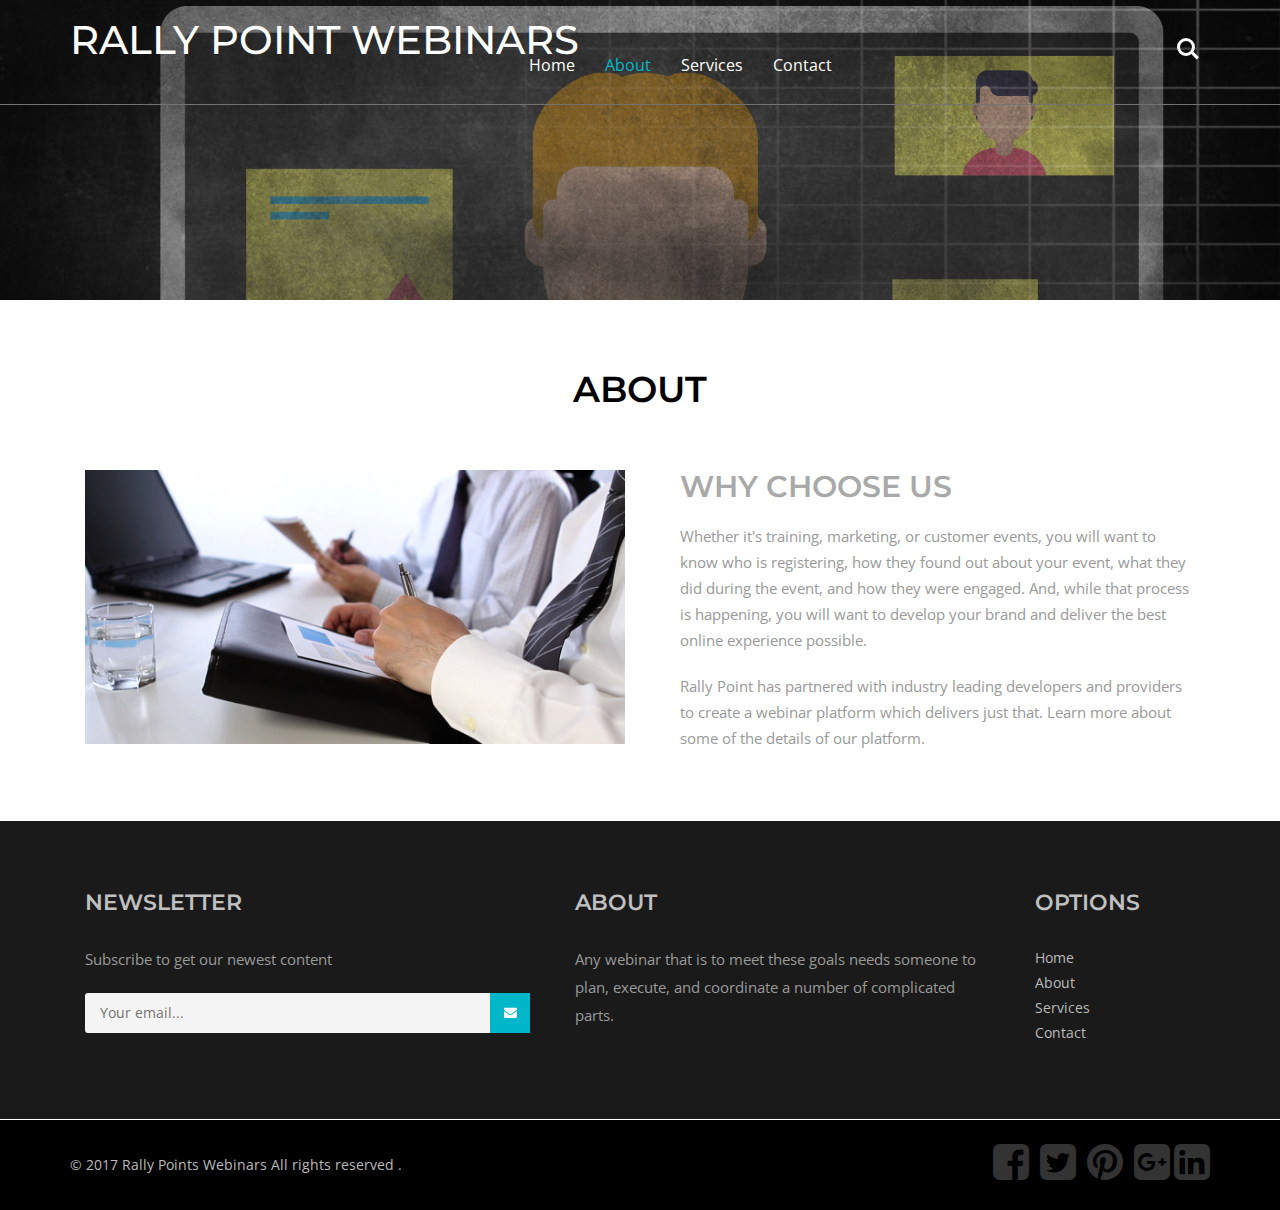
==== commit 94a51a5e: "completed rally point webinars page" ====
--- a/about.html
+++ b/about.html
@@ -2,7 +2,7 @@
 <html>
 <!-- Head -->
 <head>
-	<title>Associate a Corporate Business Category Flat Bootstrap Responsive Website Template | About</title>
+	<title>Rally Points Webinars</title>
 	<!-- Meta-Tags -->
 		<meta name="viewport" content="width=device-width, initial-scale=1">
 		<meta http-equiv="Content-Type" content="text/html; charset=utf-8">
@@ -44,21 +44,13 @@
 									<span class="icon-bar"></span>
 									<span class="icon-bar"></span>
 								</button>
-								<h1><a class="navbar-brand" href="index.html">Associate</a></h1>
+								<h1><a class="navbar-brand" href="index.html">Rally Point Webinars</a></h1>
 							</div>
 							<!-- Collect the nav links, forms, and other content for toggling -->
 							<div class="collapse navbar-collapse nav-wil" id="bs-example-navbar-collapse-1">
 								<ul class="nav navbar-nav ">
 									<li><a href="index.html">Home</a></li>
 									<li><a class=" active" href="about.html">About</a></li>
-									<li><a href="gallery.html">Gallery</a></li>
-									<li class="dropdown">
-									<a href="#" class="dropdown-toggle" data-toggle="dropdown" aria-expanded="false">Short Codes <b class="caret"></b></a>
-									<ul class="dropdown-menu agile_short_dropdown">
-										<li><a href="icons.html">Icons</a></li>
-										<li><a href="typography.html">Typography</a></li>
-									</ul>
-								</li>
 									<li><a href="services.html">Services</a></li>
 									<li><a href="contact.html">Contact</a></li>
 								</ul>
@@ -81,7 +73,7 @@
 		<!-- //Top-Bar -->
 	</div>
 	<!-- //Header -->
-	
+
 	</div>
 	<!-- //banner -->
 	<!-- about -->
@@ -90,82 +82,16 @@
 			<h2 class="w3ls_head">About</h2>
 			<div class="ab-top">
 				<div class="col-md-6 ab-w3ls-left">
-					<img src="images/9.jpg" class="img-responsive" alt="img">
+					<img src="images/MVI_1440_H264 1080.jpg" class="img-responsive" alt="img">
 				</div>
 				<div class="col-md-6 ab-w3ls-right">
 					<h4>Why choose us</h4>
-					<p>Nullam maximus dolor sed velit gravida, quis vestibulum eros sagittis. Nulla ultricies metus a turpis pretium volutpat. Cras consectetur tempus lectus id accumsan. Vivamus gravida justo mattis ex pretium, eu sollicitudin tortor ullamcorper. Quisque vitae diam molestie,</p>
-					<p>Metus a turpis pretium volutpat. Vivamus gravida justo mattis ex pretium, eu sollicitudin tortor ullamcorper. Quisque vitae diam molestie,</p>
+					<p>Whether it's training, marketing, or customer events, you will want to know who is registering, how they found out about your event, what they did during the event, and how they were engaged. And, while that process is happening, you will want to develop your brand and deliver the best online experience possible.</p>
+					<p>Rally Point has partnered with industry leading developers and providers to create a webinar platform which delivers just that. Learn more about some of the details of our platform.</p>
 				</div>
 				<div class="clearfix"></div>
 			</div>
-			<!-- team -->
-			<div class="team agileits">
-				<div class="team-info">
-					<h3 class="w3ls_head">Our Team</h3>  
-						<div class="team-row">
-							<div class="col-md-3 team-grids">
-								<div class="team-agile-img"> 
-									<a href="#"><img src="images/t1.jpg" alt="img"></a>
-										<div class="view-caption">
-												<ul>
-													<li><a href="#"><span class="fa fa-facebook"></span></a></li>
-													<li><a href="#"><span class="fa fa-twitter"></span></a></li>
-													<li><a href="#"><span class="fa fa-google-plus"></span></a></li>
-												</ul>
-										</div> 
-							
-								</div>
-								<h4>Smith</h4>
-								<p>Metus a turpis pretium volutpat. Vivamus gravida justo mattis ex pretium, </p>
-							</div>					
-							<div class="col-md-3 team-grids">
-								<div class="team-agile-img"> 
-									<a href="#"><img src="images/t2.jpg" alt="img"></a>
-									<div class="view-caption">
-										<ul>
-											<li><a href="#"><span class="fa fa-facebook"></span></a></li>
-											<li><a href="#"><span class="fa fa-twitter"></span></a></li>
-											<li><a href="#"><span class="fa fa-google-plus"></span></a></li>
-										</ul>
-									</div>    
-								</div>
-								<h4>John </h4> 
-								<p>Metus a turpis pretium volutpat. Vivamus gravida justo mattis ex pretium, </p>
-							</div>
-							<div class="col-md-3 team-grids">
-								<div class="team-agile-img"> 
-									<a href="#"><img src="images/t3.jpg" alt="img"></a>
-									<div class="view-caption">
-										<ul>
-											<li><a href="#"><span class="fa fa-facebook"></span></a></li>
-											<li><a href="#"><span class="fa fa-twitter"></span></a></li>
-											<li><a href="#"><span class="fa fa-google-plus"></span></a></li>
-										</ul>
-									</div>    
-								</div>
-								<h4>Michael</h4> 
-								<p>Metus a turpis pretium volutpat. Vivamus gravida justo mattis ex pretium, </p>
-							</div>
-							<div class="col-md-3 team-grids">
-								<div class="team-agile-img"> 
-									<a href="#"><img src="images/t4.jpg" alt="img"></a>
-									<div class="view-caption">
-										<ul>
-											<li><a href="#"><span class="fa fa-facebook"></span></a></li>
-											<li><a href="#"><span class="fa fa-twitter"></span></a></li>
-											<li><a href="#"><span class="fa fa-google-plus"></span></a></li>
-										</ul>
-									</div>    
-								</div>
-								<h4>Daniel</h4> 
-								<p>Metus a turpis pretium volutpat. Vivamus gravida justo mattis ex pretium, </p>
-							</div>
-							<div class="clearfix"> </div>
-						</div>
-				</div>
-			</div>
-		<!-- //team -->
+
 		</div>
 	</div>
 	<!-- //about -->
@@ -174,26 +100,25 @@
 		<div class="container">
 			<div class="col-md-5 w3l-footer-top">
 				<h3>NEWSLETTER</h3>
-				<p>Quis autem vel eum iure reprehenderit qui in ea voluptate velit reprehenderit qui in ea.</p>
+				<p>Subscribe to get our newest content</p>
 
 					<form action="#" method="post" class="newsletter">
 						<input class="email" type="email" placeholder="Your email..." required="">
 						<input type="submit" class="submit" value="">
 					</form>
-					
+
 			</div>
-			
+
 			<div class="col-md-5 wthree-footer-top">
 				<h3>About</h3>
-					<p>Cras consectetur tempus lectus id accumsan. Vivamus gravida justo mattis ex pretium, eu sollicitudin tortor ullamcorper. Quisque vitae diam molestie, tincidunt velit vitae, viverra nisl. Mauris ultrices commodo imperdiet. </p>
+					<p>Any webinar that is to meet these goals needs someone to plan, execute, and coordinate a number of complicated parts.  </p>
 			</div>
 			<div class="col-md-2 w3ls-footer-top">
 				<h3>Options</h3>
 					<ul>
 						<li><a href="index.html">Home</a></li>
 						<li><a href="about.html">About</a></li>
-						<li><a href="gallery.html">Gallery</a></li>
-						<li><a href="icons.html">Short Codes</a></li>
+						<li><a href="services.html">Services</a></li>
 						<li><a href="contact.html">Contact</a></li>
 					</ul>
 			</div>
@@ -203,14 +128,16 @@
 	<div class="footer-w3layouts">
 		<div class="container">
 			<div class="agile-copy">
-					<p>© 2016 Associate. All rights reserved .</p>
+					<p>© 2017 Rally Points Webinars All rights reserved .</p>
 				</div>
 			<div class="agileits-social">
 				<ul>
-					<li><a href="#"><i class="fa fa-facebook"></i></a></li>
-					<li><a href="#"><i class="fa fa-twitter"></i></a></li>
-					<li><a href="#"><i class="fa fa-rss"></i></a></li>
-					<li><a href="#"><i class="fa fa-vk"></i></a></li>
+					<li><a href="#"><i class="fa fa-facebook-square fa-3x"></i></a></li>
+					<li><a href="#"><i class="fa fa-twitter-square fa-3x"></i></a></li>
+					<li><a href="#"><i class="fa fa-pinterest fa-3x"></i></a></li>
+					<li><a href="#"><i class="fa fa-google-plus-square fa-3x"></i></a></li>
+					<li><a href="#"><i class="fa fa-linkedin-square fa-3x"></i></a></li>
+
 				</ul>
 			</div>
 				<div class="clearfix"></div>
@@ -219,4 +146,4 @@
 	<!-- //footer -->
 </body>
 <!-- //Body -->
-</html>+</html>
--- a/css/style.css
+++ b/css/style.css
@@ -50,7 +50,7 @@
 /*-- //Reset-Code --*/
 /*-- Index-Page-Styling --*/
 .modal-header h4 {
-    color: #f99104;
+    color: #A9A9A9;
     margin: 0;
     font-size: 2em;
     font-weight: 600;
@@ -139,7 +139,8 @@
 }
 a.navbar-brand span {
   color: #2FD828;
-  margin-left: 12px;
+  margin-left: 20px;
+
 }
 .navbar {
     position: relative;
@@ -444,7 +445,7 @@
     backface-visibility: hidden;
     -moz-osx-font-smoothing: grayscale;
     position: relative;
-    background: #f99104;
+    background: #A9A9A9;
     -webkit-transition-property: color;
     transition-property: color;
     -webkit-transition-duration: 0.3s;
@@ -518,7 +519,7 @@
     padding-left: 0;
 }
 .wthree-welcome h2 {
-    color: #f99104;
+    color: #A9A9A9;
     margin: 0;
     font-size: 36px;
     font-weight: 600;
@@ -611,7 +612,7 @@
 }
 .agileits_w3layouts_about_counter_left i {
     font-size: 30px;
-    color: #f99104;
+    color: #A9A9A9;
     padding: 1em 0;
 }
 .agileits_w3layouts_about_counter_left p {
@@ -657,7 +658,7 @@
     color: #fff;
 }
 .nav > li > a:hover, .nav > li > a:focus {
-     background: #00b7c9;
+     background: #A9A9A9;
 }
 .nav-tabs > li.active > a, .nav-tabs > li.active > a:hover, .nav-tabs > li.active > a:focus {
     border: 1px solid #00b7c9;
@@ -667,7 +668,7 @@
 }
 .w3agile_tab_left h4 {
     font-size: 22px;
-    color: #f99104;
+    color: #A9A9A9;
     line-height: 32px;
     text-transform: uppercase;
     font-weight: 600;
@@ -685,7 +686,7 @@
     margin: 2em 0 0;
 }
 .features h3 {
-    color: #f99104;
+    color: #A9A9A9;
     margin: 0;
     font-size: 36px;
     font-weight: 600;
@@ -770,7 +771,7 @@
 	color: #ffffff;
 }
 .footer-top h3 {
-    color: #f99104;
+    color: #C0C0C0;
     margin-bottom: 30px;
     font-size: 22px;
     text-transform: uppercase;
@@ -1367,7 +1368,7 @@
 }
 .w3ls_head {
     text-align: center;
-    color: #f99104;
+    color: black;
     font-size: 36px;
     font-weight: 600;
     text-transform: uppercase;
@@ -1516,7 +1517,7 @@
     border: none;
     outline: none;
     color: #fff;
-    background:#00b7c9;
+    background:#C0C0C0;
     font-size: 21px;
     margin: 0;
     display: block;
@@ -1530,7 +1531,7 @@
     font-weight: 600;
 }
 .contact-w3-agileits input[type="submit"]:hover {
-    background: #f99104;
+    background: #A9A9A9;
     color: #ffffff;
 	transition: 0.5s all;
     -webkit-transition: 0.5s all;
@@ -1548,14 +1549,14 @@
 }
 .contact-w3layouts-right ul li span {
     left: -1em;
-    color: #f99104;
+    color: #A9A9A9;
 }
 .contact-w3layouts-right ul li a{
 	color:#999;
 	text-decoration:none;
 }
 .contact-w3layouts-right ul li a:hover{
-	color:#f99104;;
+	color:#A9A9A9;;
 }
 .contact-w3layouts-right {
     padding-left: 50px;
@@ -1565,7 +1566,7 @@
     text-transform: uppercase;
     margin-bottom: 30px;
     font-weight: 600;
-    color: #00b7c9;
+    color: #C0C0C0;
 }
 /*--//contact--*/
 .navbar-default .navbar-nav > .open > a, .navbar-default .navbar-nav > .open > a:hover, .navbar-default .navbar-nav > .open > a:focus {
@@ -1585,14 +1586,14 @@
 	position: absolute;
     width: 50px;
     height: 50px;
-    background: #00b7c9;
+    background: #DCDCDC;
     border-radius: 40px;
     top: -20%;
     left: 5%;
     text-align: center;
 }
 .agileinfo_services_grid1_pos span{
-	color: #fff;
+
     font-size: 1em;
     top: 15px;
 }
@@ -1623,7 +1624,7 @@
 	margin:6em 0 0;
 }
 .agileinfo_services_grid:hover .agileinfo_services_grid1 h4:after,.agileinfo_services_grid:hover .agileinfo_services_grid1_pos{
-	background:#f99104;
+	background:#C0C0C0	;
 }
 .agileinfo_services_grid:hover .agileinfo_services_grid1_pos span{
 	color: #fff;
@@ -1740,7 +1741,7 @@
 .view-caption ul li a {
     background-color: #fff;
     border-radius: 50%;
-    color: #f99104;
+    color: #A9A9A9;
     display: inline-block;
     margin: 0 2px;
     height: 28px;
@@ -1779,7 +1780,7 @@
     font-size: 30px;
     text-transform: uppercase;
     font-weight: 600;
-    color: #00b7c9;
+    color: #A9A9A9;
 }
 .ab-w3ls-right p {
     font-size: 15px;
@@ -2574,3 +2575,20 @@
     min-height: 200px;
 }
 }
+
+
+.webinar {
+	font-size: 0.5 rem;
+}
+
+
+.head {
+	padding: 10px;
+}
+
+
+.carousel-caption h3 {
+   font-size: 1px;
+ }
+
+ .carousel-indicators li { visibility: hidden; }
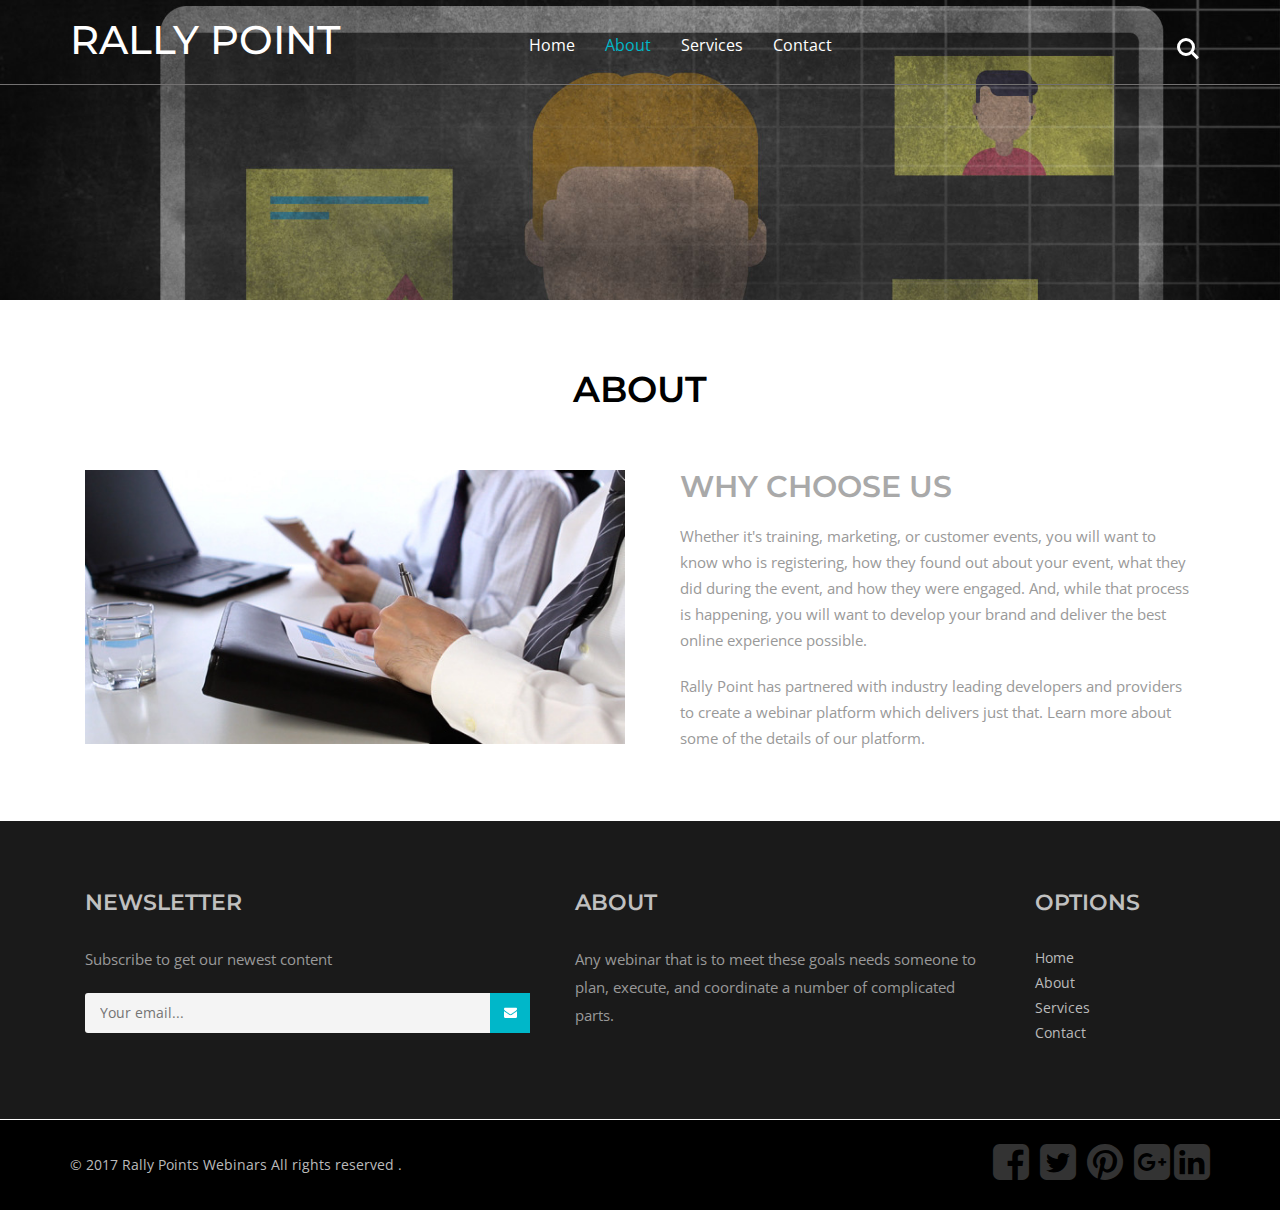
==== commit 39261318: "chnages" ====
--- a/about.html
+++ b/about.html
@@ -2,7 +2,7 @@
 <html>
 <!-- Head -->
 <head>
-	<title>Rally Points Webinars</title>
+	<title>Rally Point Webinars</title>
 	<!-- Meta-Tags -->
 		<meta name="viewport" content="width=device-width, initial-scale=1">
 		<meta http-equiv="Content-Type" content="text/html; charset=utf-8">
@@ -44,7 +44,7 @@
 									<span class="icon-bar"></span>
 									<span class="icon-bar"></span>
 								</button>
-								<h1><a class="navbar-brand" href="index.html">Rally Point Webinars</a></h1>
+								<h1><a class="navbar-brand" href="index.html">Rally Point </a></h1>
 							</div>
 							<!-- Collect the nav links, forms, and other content for toggling -->
 							<div class="collapse navbar-collapse nav-wil" id="bs-example-navbar-collapse-1">
